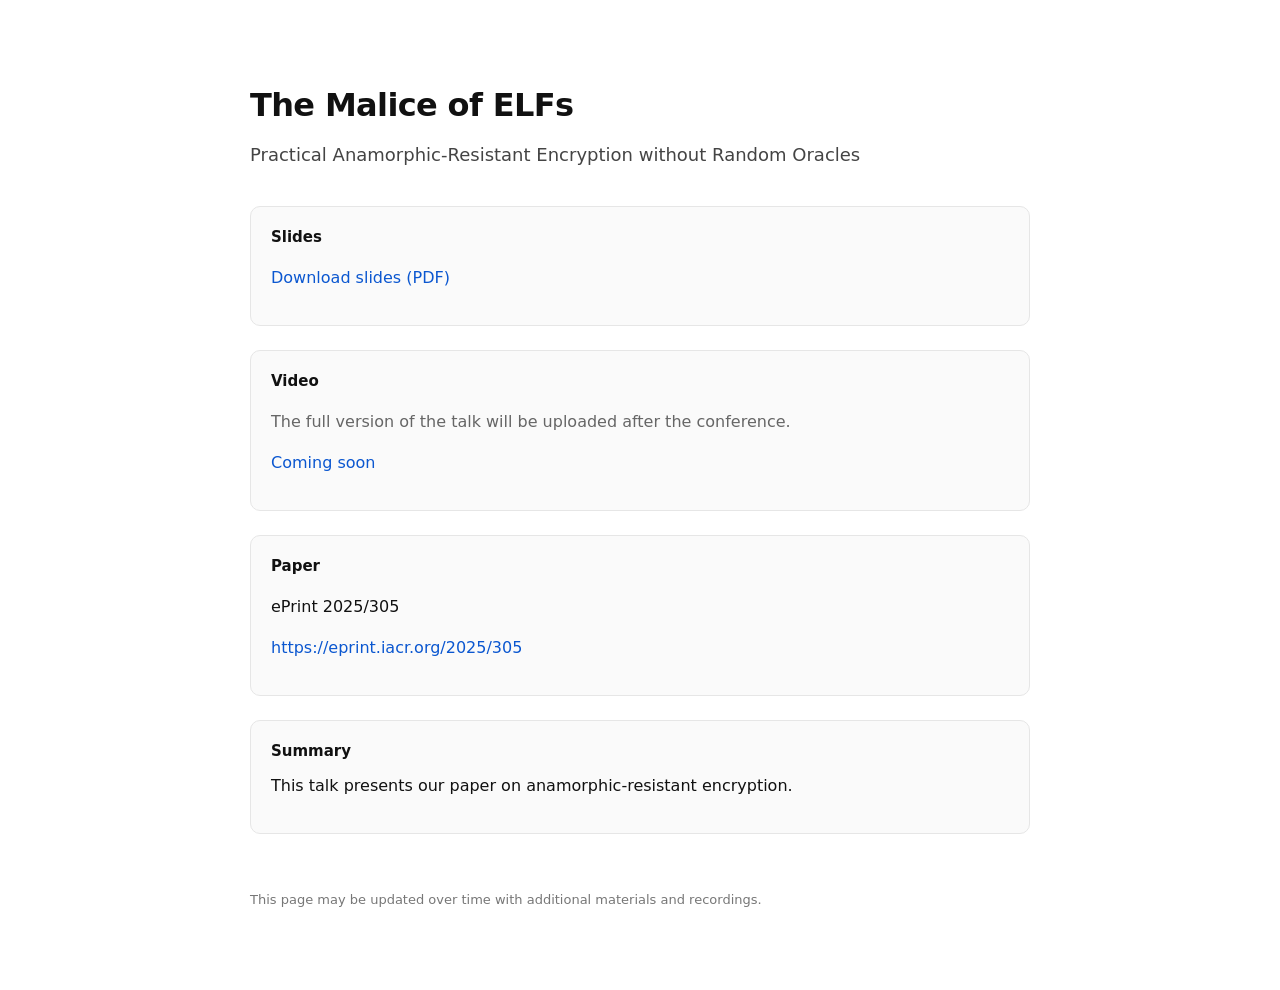
==== elfs-talk/index.html @ 06d01553 "elfs" ====
<!doctype html>
<html lang="en">
<head>
  <meta charset="utf-8" />
  <meta name="viewport" content="width=device-width, initial-scale=1" />
  <title>The Malice of ELFs — Talk</title>

  <style>
    body {
      font-family: system-ui, sans-serif;      margin: 0;
      background: #ffffff;
      color: #111111;
      line-height: 1.6;
    }

    .container {
      max-width: 780px;
      margin: 80px auto;
      padding: 0 24px;
    }

    h1 {
      font-size: 32px;
      margin-bottom: 10px;
      font-weight: 700;
      letter-spacing: -0.02em;
    }

    .subtitle {
      font-size: 18px;
      color: #444444;
      margin-bottom: 36px;
    }

    .box {
      border: 1px solid #e6e6e6;
      border-radius: 10px;
      padding: 18px 20px;
      margin: 24px 0;
      background: #fafafa;
    }

    .label {
      font-size: 15px;
      font-weight: 700;
      margin-bottom: 10px;
    }

    a {
      color: #0b57d0;
      text-decoration: none;
    }

    a:hover {
      text-decoration: underline;
    }

    .muted {
      color: #666666;
    }

    .summary {
      margin-top: 0;
    }

    .footer {
      margin-top: 56px;
      font-size: 13px;
      color: #777777;
    }

    code {
      background: #f0f0f0;
      padding: 2px 5px;
      border-radius: 4px;
      font-size: 90%;
    }
  </style>
</head>

<body>
  <div class="container">

    <h1>The Malice of ELFs</h1>

    <div class="subtitle">
      Practical Anamorphic-Resistant Encryption without Random Oracles
    </div>

    <div class="box">
      <div class="label">Slides</div>
      <p>
        <a href="slides.pdf" target="_blank">
          Download slides (PDF)
        </a>
      </p>
    </div>

    <div class="box">
      <div class="label">Video</div>

      <p class="muted">
        The full version of the talk will be uploaded after the conference.
      </p>

      <p>
        <a href="#" onclick="return false;">
          Coming soon
        </a>
      </p>
    </div>

    <div class="box">
      <div class="label">Paper</div>

      <p>
        ePrint 2025/305
      </p>

      <p>
        <a href="https://eprint.iacr.org/2025/305" target="_blank">
          https://eprint.iacr.org/2025/305
        </a>
      </p>
    </div>

    <div class="box">
      <div class="label">Summary</div>

      <p class="summary">
        This talk presents our paper on anamorphic-resistant encryption.
      </p>
    </div>

    <div class="footer">
      This page may be updated over time with additional materials and recordings.
    </div>

  </div>
</body>
</html>
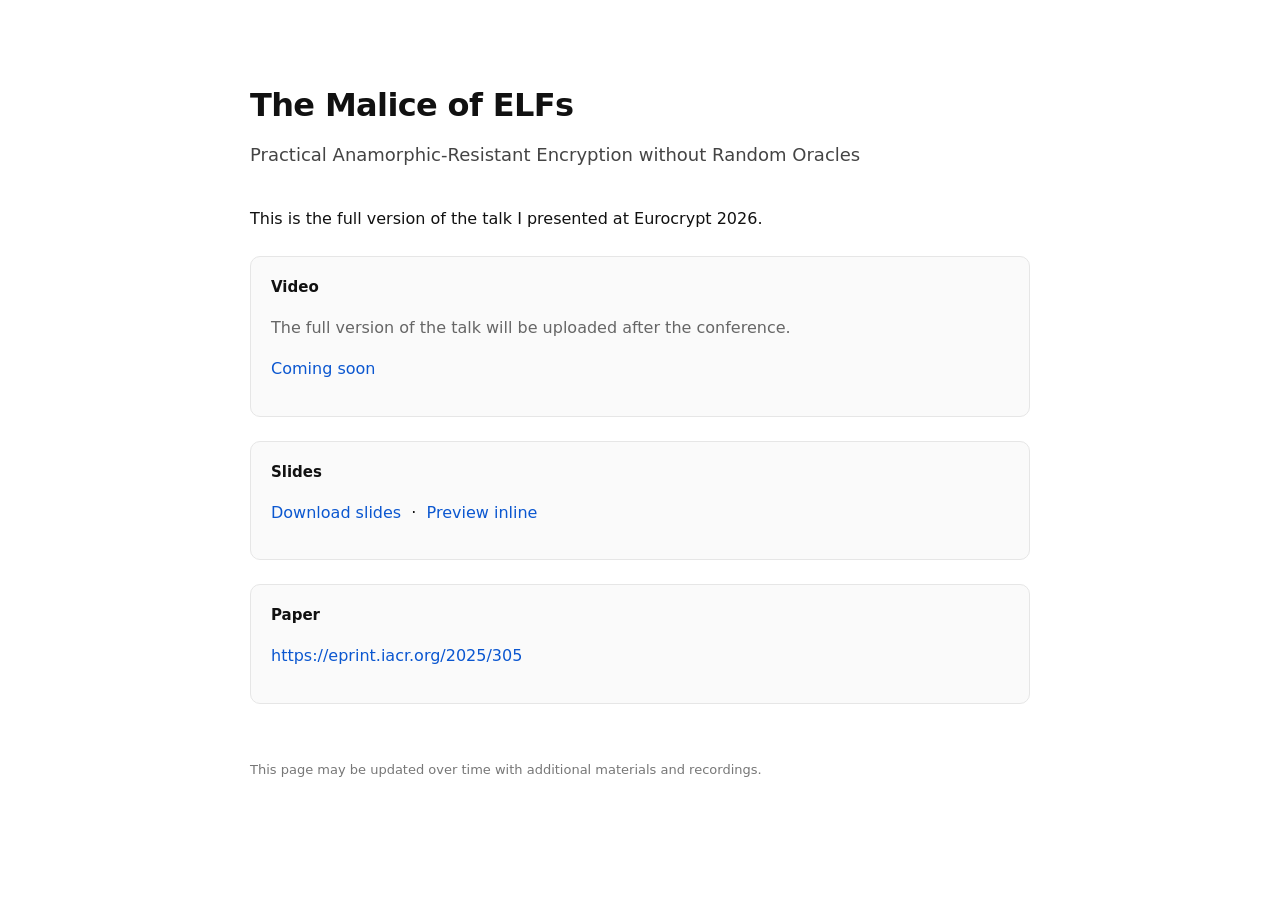
==== commit 44672396: "Fix index page" ====
--- a/elfs-talk/index.html
+++ b/elfs-talk/index.html
@@ -1,141 +1,162 @@
 <!doctype html>
 <html lang="en">
+
 <head>
-  <meta charset="utf-8" />
-  <meta name="viewport" content="width=device-width, initial-scale=1" />
-  <title>The Malice of ELFs — Talk</title>
+    <meta charset="utf-8" />
+    <meta name="viewport" content="width=device-width, initial-scale=1" />
+    <title>The Malice of ELFs — Talk</title>
 
-  <style>
-    body {
-      font-family: system-ui, sans-serif;      margin: 0;
-      background: #ffffff;
-      color: #111111;
-      line-height: 1.6;
-    }
+    <style>
+        body {
+            font-family: system-ui, sans-serif;
+            margin: 0;
+            background: #ffffff;
+            color: #111111;
+            line-height: 1.6;
+        }
 
-    .container {
-      max-width: 780px;
-      margin: 80px auto;
-      padding: 0 24px;
-    }
+        .container {
+            max-width: 780px;
+            margin: 80px auto;
+            padding: 0 24px;
+        }
 
-    h1 {
-      font-size: 32px;
-      margin-bottom: 10px;
-      font-weight: 700;
-      letter-spacing: -0.02em;
-    }
+        h1 {
+            font-size: 32px;
+            margin-bottom: 10px;
+            font-weight: 700;
+            letter-spacing: -0.02em;
+        }
 
-    .subtitle {
-      font-size: 18px;
-      color: #444444;
-      margin-bottom: 36px;
-    }
+        .subtitle {
+            font-size: 18px;
+            color: #444444;
+            margin-bottom: 36px;
+        }
 
-    .box {
-      border: 1px solid #e6e6e6;
-      border-radius: 10px;
-      padding: 18px 20px;
-      margin: 24px 0;
-      background: #fafafa;
-    }
+        .box {
+            border: 1px solid #e6e6e6;
+            border-radius: 10px;
+            padding: 18px 20px;
+            margin: 24px 0;
+            background: #fafafa;
+        }
 
-    .label {
-      font-size: 15px;
-      font-weight: 700;
-      margin-bottom: 10px;
-    }
+        .label {
+            font-size: 15px;
+            font-weight: 700;
+            margin-bottom: 10px;
+        }
 
-    a {
-      color: #0b57d0;
-      text-decoration: none;
-    }
+        a {
+            color: #0b57d0;
+            text-decoration: none;
+        }
 
-    a:hover {
-      text-decoration: underline;
-    }
+        a:hover {
+            text-decoration: underline;
+        }
 
-    .muted {
-      color: #666666;
-    }
+        .muted {
+            color: #666666;
+        }
 
-    .summary {
-      margin-top: 0;
-    }
+        .summary {
+            margin-top: 0;
+        }
 
-    .footer {
-      margin-top: 56px;
-      font-size: 13px;
-      color: #777777;
-    }
+        .footer {
+            margin-top: 56px;
+            font-size: 13px;
+            color: #777777;
+        }
 
-    code {
-      background: #f0f0f0;
-      padding: 2px 5px;
-      border-radius: 4px;
-      font-size: 90%;
-    }
-  </style>
+        code {
+            background: #f0f0f0;
+            padding: 2px 5px;
+            border-radius: 4px;
+            font-size: 90%;
+        }
+    </style>
 </head>
 
 <body>
-  <div class="container">
+    <div class="container">
 
-    <h1>The Malice of ELFs</h1>
+        <h1>The Malice of ELFs</h1>
 
-    <div class="subtitle">
-      Practical Anamorphic-Resistant Encryption without Random Oracles
+        <div class="subtitle">
+            Practical Anamorphic-Resistant Encryption without Random Oracles
+        </div>
+
+        This is the full version of the talk I presented at Eurocrypt 2026.
+
+        <div class="box">
+            <div class="label">Video</div>
+
+            <p class="muted">
+                The full version of the talk will be uploaded after the conference.
+            </p>
+
+            <p>
+                <a href="#" onclick="return false;">
+                    Coming soon
+                </a>
+            </p>
+        </div>
+
+        <div class="box">
+            <div class="label">Slides</div>
+
+            <p>
+                <a href="slides.pdf" target="_blank">
+                    Download slides
+                </a>
+                &nbsp;·&nbsp;
+                <a href="#" onclick="loadSlidesPreview(); return false;">
+                    Preview inline
+                </a>
+            </p>
+
+            <div id="slides-preview" style="margin-top:16px;"></div>
+        </div>
+
+        <div class="box">
+            <div class="label">Paper</div>
+            <p>
+                <a href="https://eprint.iacr.org/2025/305" target="_blank">
+                    https://eprint.iacr.org/2025/305
+                </a>
+            </p>
+        </div>
+
+        <div class="footer">
+            This page may be updated over time with additional materials and recordings.
+        </div>
+
     </div>
 
-    <div class="box">
-      <div class="label">Slides</div>
-      <p>
-        <a href="slides.pdf" target="_blank">
-          Download slides (PDF)
-        </a>
-      </p>
-    </div>
 
-    <div class="box">
-      <div class="label">Video</div>
+    <script>
+        let slidesLoaded = false;
 
-      <p class="muted">
-        The full version of the talk will be uploaded after the conference.
-      </p>
+        function loadSlidesPreview() {
+            if (slidesLoaded) return;
 
-      <p>
-        <a href="#" onclick="return false;">
-          Coming soon
-        </a>
-      </p>
-    </div>
+            const container = document.getElementById("slides-preview");
 
-    <div class="box">
-      <div class="label">Paper</div>
+            container.innerHTML = `
+    <iframe
+      src="slides.pdf"
+      width="100%"
+      height="600px"
+      style="border:1px solid #ddd; border-radius:8px;">
+    </iframe>
+  `;
 
-      <p>
-        ePrint 2025/305
-      </p>
+            slidesLoaded = true;
+        }
+    </script>
+</body>
 
-      <p>
-        <a href="https://eprint.iacr.org/2025/305" target="_blank">
-          https://eprint.iacr.org/2025/305
-        </a>
-      </p>
-    </div>
-
-    <div class="box">
-      <div class="label">Summary</div>
-
-      <p class="summary">
-        This talk presents our paper on anamorphic-resistant encryption.
-      </p>
-    </div>
-
-    <div class="footer">
-      This page may be updated over time with additional materials and recordings.
-    </div>
-
-  </div>
-</body>
 </html>
